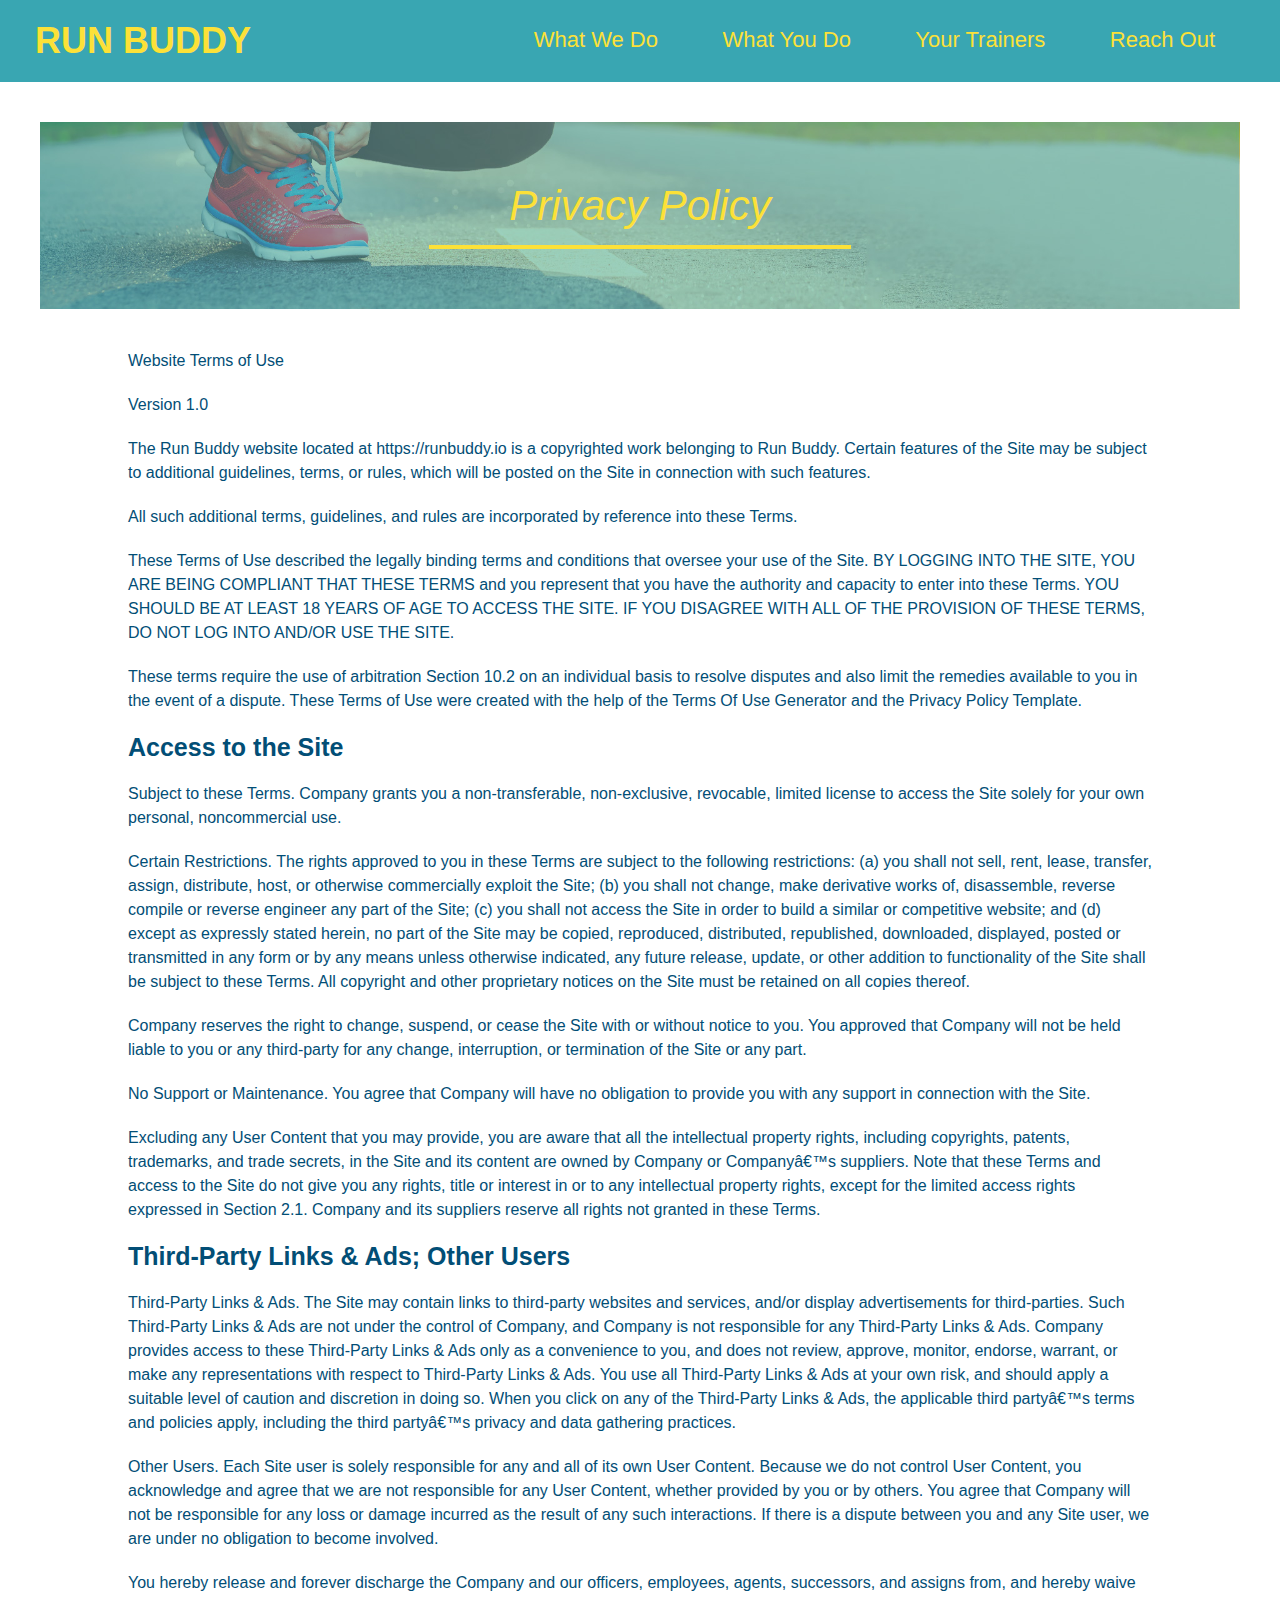
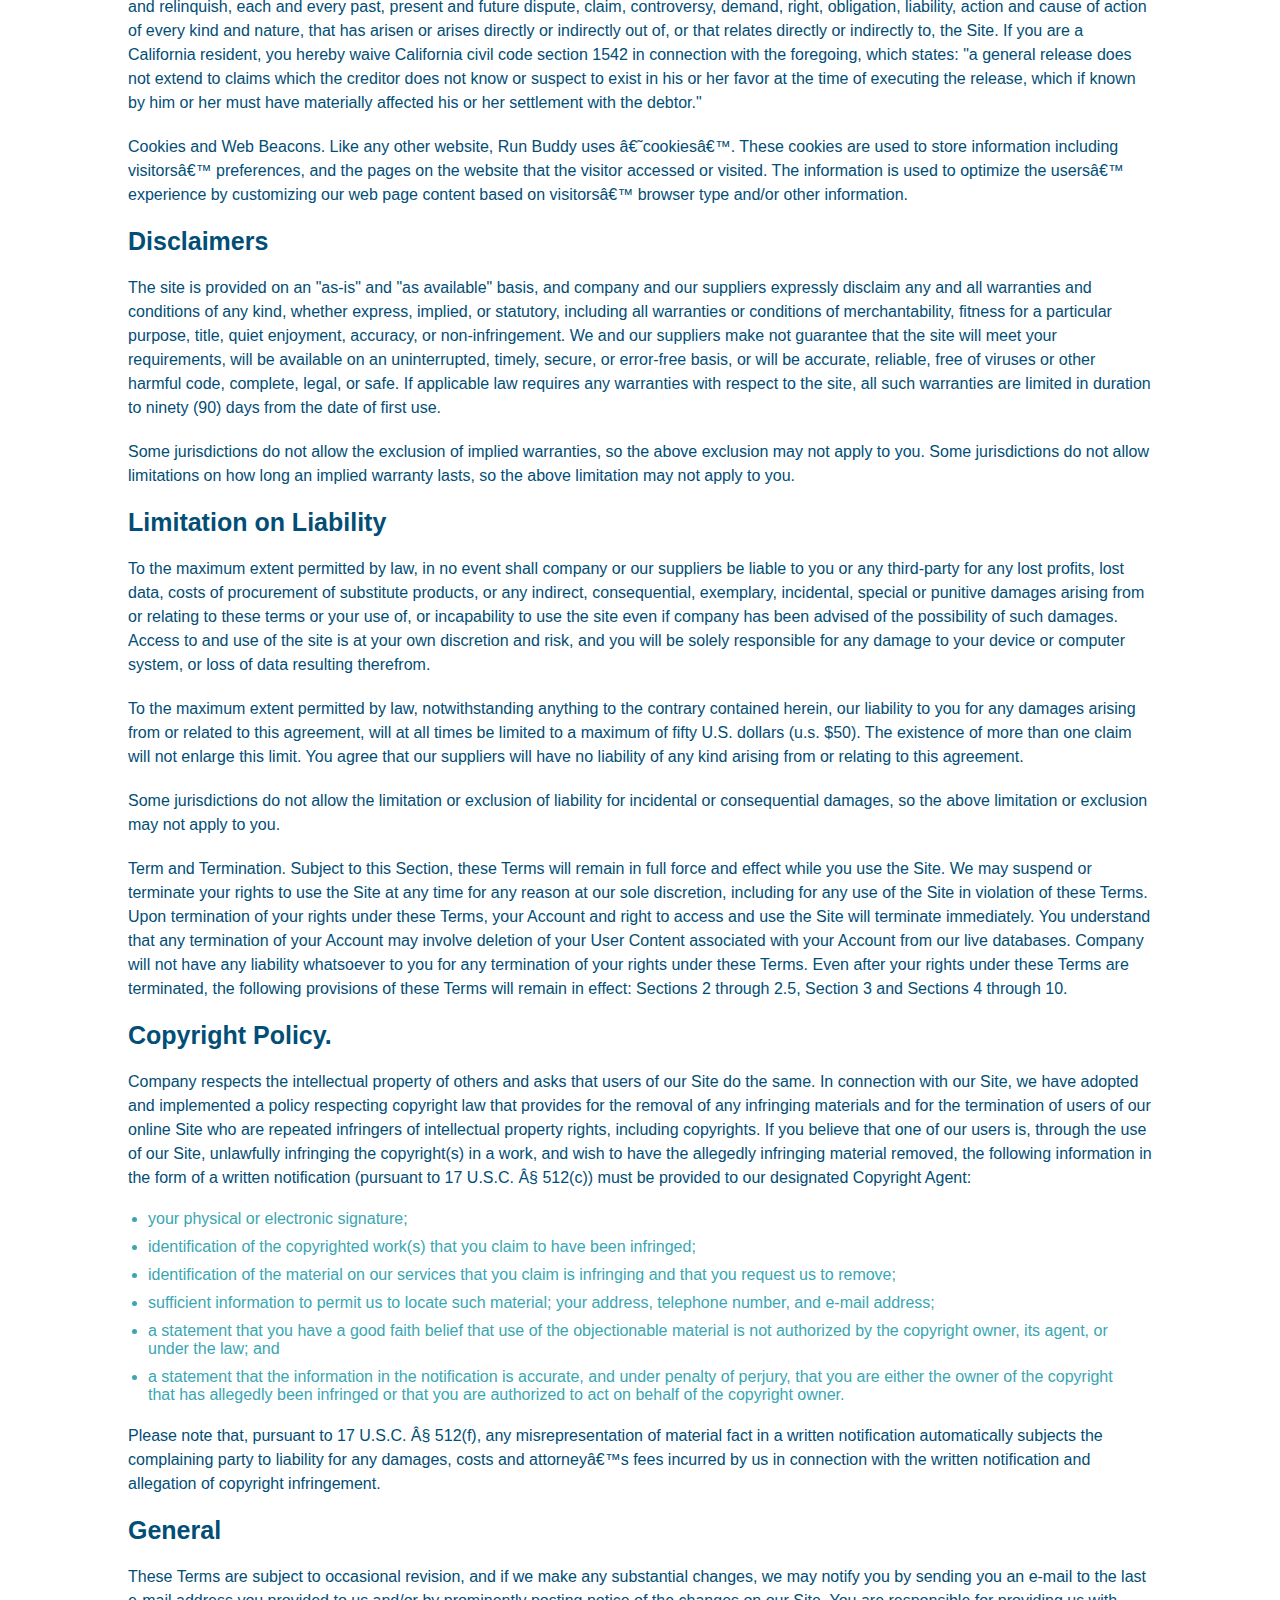
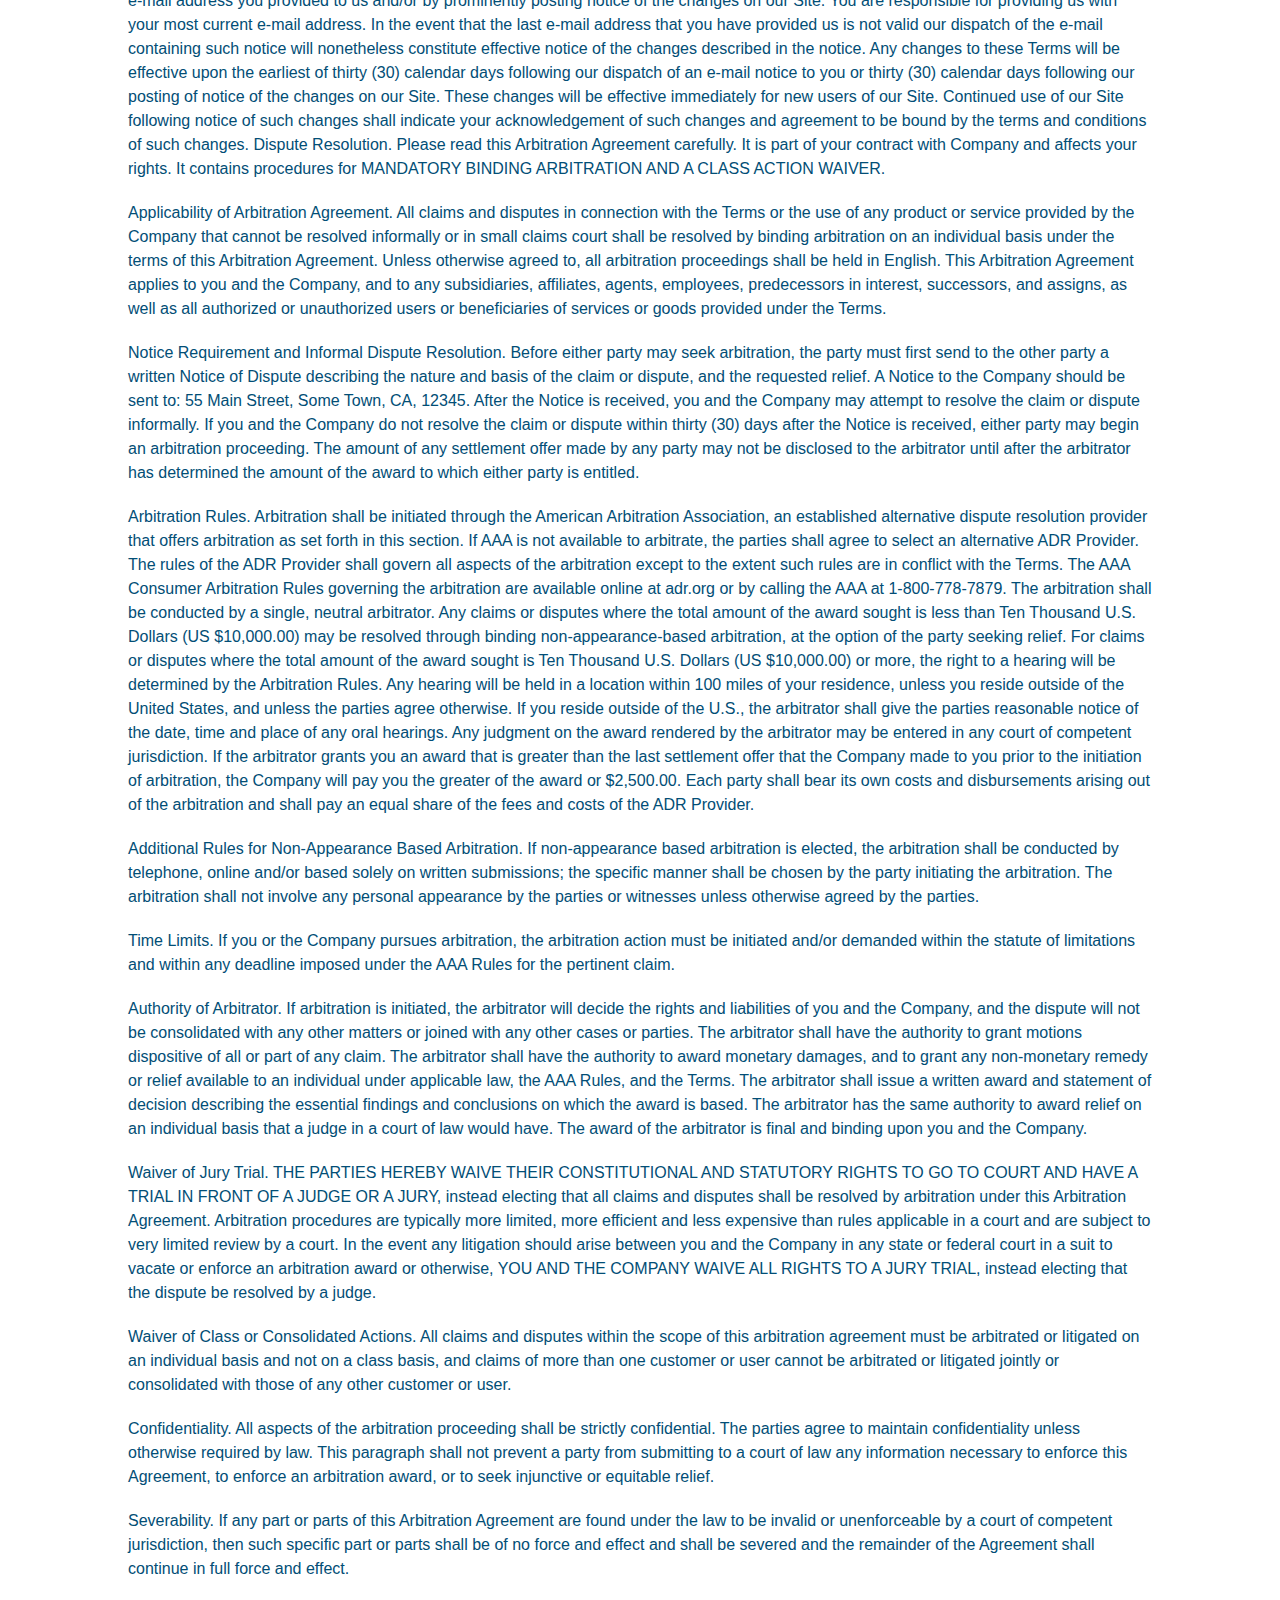
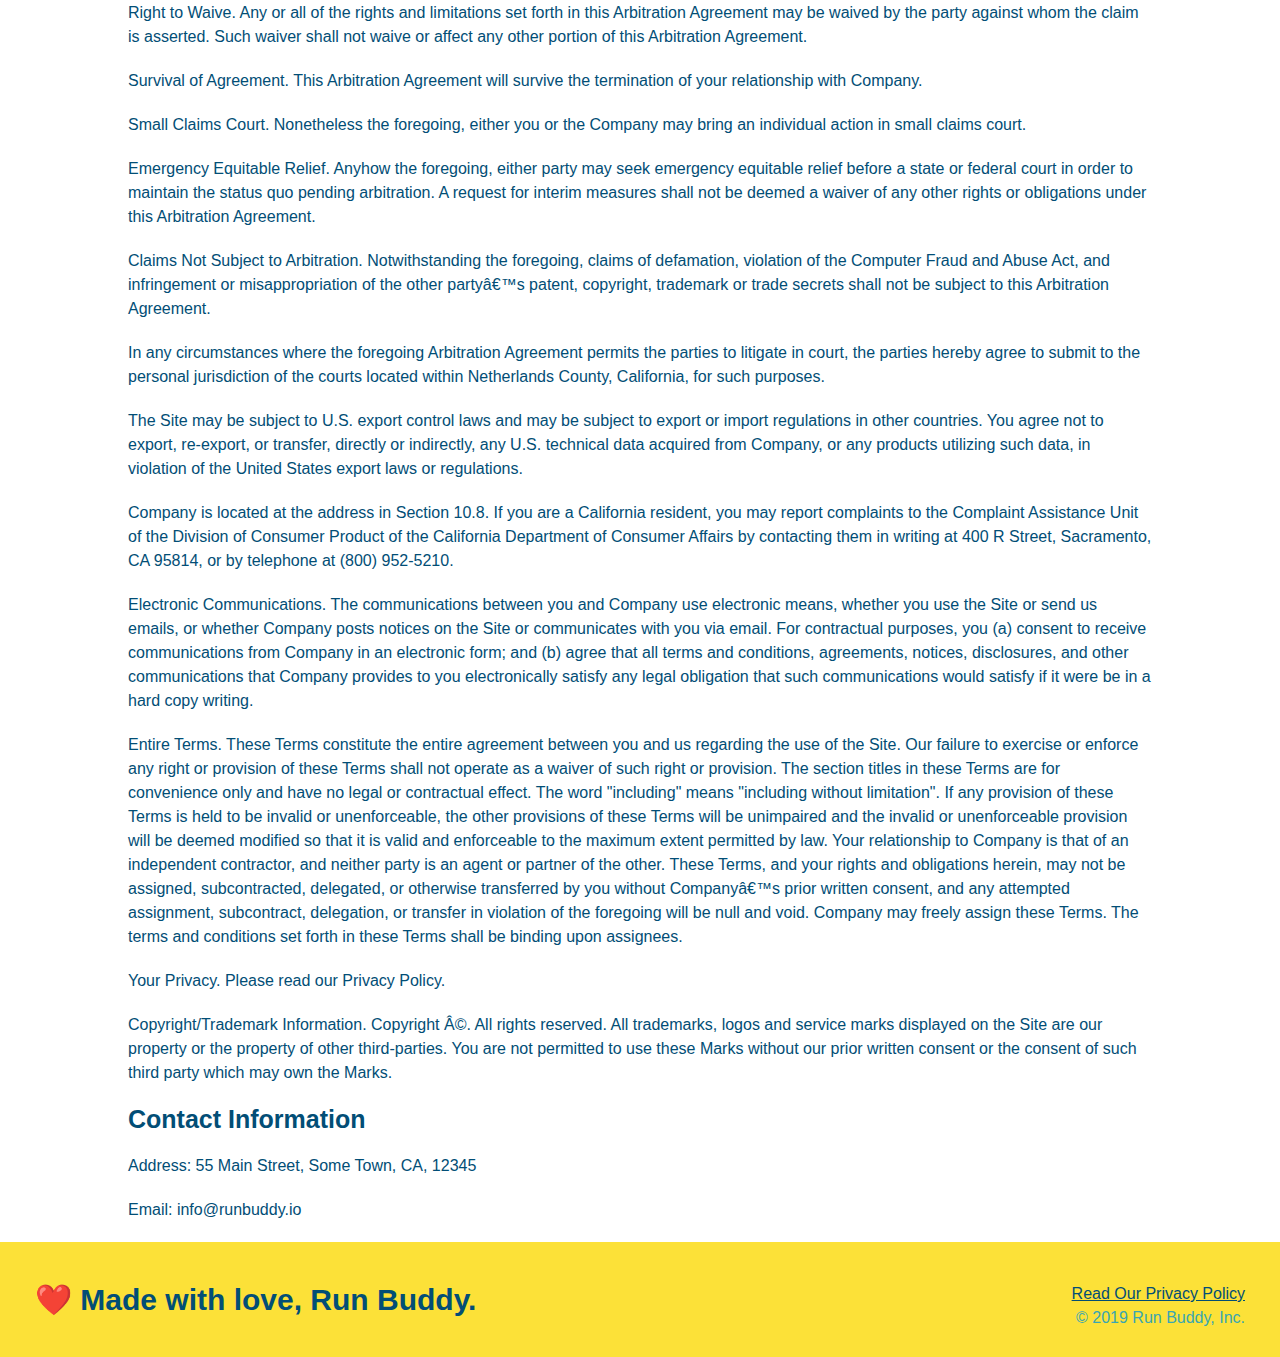
==== privacy-policy.html @ 39cb2c53 "added privacy policy" ====
<!DOCTYPE html>
<html lang="en">
    <head>
        <meta charset="UTF-8">
        <title>Privacy Policy - Run Buddy</title>
        <link rel="stylesheet" href="./assets/css/style.css">
        <link rel="stylesheet" href="./assets/css/secondary-styles.css">
    </head>
    <body>
        <!-- navigation -->
        <header>
            <h1>
                <a href="/">RUN BUDDY</a>
            </h1>
            <nav>
                <!-- Unordered list element -->
                <ul>
                    <!-- List item element -->
                    <li>
                        <!-- Anchor element -->
                        <a href="./index.html#what-we-do">What We Do</a>
                    </li>
                    <li>
                        <a href="./index.html#what-you-do">What You Do</a>
                    </li>
                    <li>
                        <a href="./index.html#your-trainers">Your Trainers</a>
                    </li>
                    <li>
                        <a href="./index.html#reach-out">Reach Out</a>
                    </li>
                </ul>
            </nav>
        </header>

        <section class="hero hero-secondary">
            <h2 class="page-title">
                Privacy Policy
            </h2>
        </section>

        <article class="secondary-content">
            <p>
                Website Terms of Use
            </p>

            <p>
                Version 1.0
            </p>

            <p>
                The Run Buddy website located at https://runbuddy.io is a copyrighted work belonging to Run Buddy. Certain
                features of the Site may be subject to additional guidelines, terms, or rules, which will be posted on the Site
                in connection with such features.
            </p>

            <p>
                All such additional terms, guidelines, and rules are incorporated by reference into these Terms.
            </p>

            <p>
                These Terms of Use described the legally binding terms and conditions that oversee your use of the Site. BY
                LOGGING INTO THE SITE, YOU ARE BEING COMPLIANT THAT THESE TERMS and you represent that you have the authority
                and capacity to enter into these Terms. YOU SHOULD BE AT LEAST 18 YEARS OF AGE TO ACCESS THE SITE. IF YOU
                DISAGREE WITH ALL OF THE PROVISION OF THESE TERMS, DO NOT LOG INTO AND/OR USE THE SITE.
            </p>

            <p>
                These terms require the use of arbitration Section 10.2 on an individual basis to resolve disputes and also
                limit the remedies available to you in the event of a dispute. These Terms of Use were created with the help of
                the Terms Of Use Generator and the Privacy Policy Template.
            </p>

            <h3>
                Access to the Site
            </h3>

            <p>
                Subject to these Terms. Company grants you a non-transferable, non-exclusive, revocable, limited license to
                access the Site solely for your own personal, noncommercial use.
            </p>

            <p>
                Certain Restrictions. The rights approved to you in these Terms are subject to the following restrictions: (a)
                you shall not sell, rent, lease, transfer, assign, distribute, host, or otherwise commercially exploit the Site;
                (b) you shall not change, make derivative works of, disassemble, reverse compile or reverse engineer any part of
                the Site; (c) you shall not access the Site in order to build a similar or competitive website; and (d) except
                as expressly stated herein, no part of the Site may be copied, reproduced, distributed, republished, downloaded,
                displayed, posted or transmitted in any form or by any means unless otherwise indicated, any future release,
                update, or other addition to functionality of the Site shall be subject to these Terms. All copyright and other
                proprietary notices on the Site must be retained on all copies thereof.
            </p>

            <p>
                Company reserves the right to change, suspend, or cease the Site with or without notice to you. You approved
                that Company will not be held liable to you or any third-party for any change, interruption, or termination of
                the Site or any part.
            </p>

            <p>
                No Support or Maintenance. You agree that Company will have no obligation to provide you with any support in
                connection with the Site.
            </p>

            <p>
                Excluding any User Content that you may provide, you are aware that all the intellectual property rights,
                including copyrights, patents, trademarks, and trade secrets, in the Site and its content are owned by Company
                or Companyâ€™s suppliers. Note that these Terms and access to the Site do not give you any rights, title or
                interest in or to any intellectual property rights, except for the limited access rights expressed in Section
                2.1. Company and its suppliers reserve all rights not granted in these Terms.
            </p>

            <h3>
                Third-Party Links & Ads; Other Users
            </h3>

            <p>
                Third-Party Links & Ads. The Site may contain links to third-party websites and services, and/or display
                advertisements for third-parties. Such Third-Party Links & Ads are not under the control of Company, and Company
                is not responsible for any Third-Party Links & Ads. Company provides access to these Third-Party Links & Ads
                only as a convenience to you, and does not review, approve, monitor, endorse, warrant, or make any
                representations with respect to Third-Party Links & Ads. You use all Third-Party Links & Ads at your own risk,
                and should apply a suitable level of caution and discretion in doing so. When you click on any of the
                Third-Party Links & Ads, the applicable third partyâ€™s terms and policies apply, including the third partyâ€™s
                privacy and data gathering practices.
            </p>

            <p>
                Other Users. Each Site user is solely responsible for any and all of its own User Content. Because we do not
                control User Content, you acknowledge and agree that we are not responsible for any User Content, whether
                provided by you or by others. You agree that Company will not be responsible for any loss or damage incurred as
                the result of any such interactions. If there is a dispute between you and any Site user, we are under no
                obligation to become involved.
            </p>

            <p>
                You hereby release and forever discharge the Company and our officers, employees, agents, successors, and
                assigns from, and hereby waive and relinquish, each and every past, present and future dispute, claim,
                controversy, demand, right, obligation, liability, action and cause of action of every kind and nature, that has
                arisen or arises directly or indirectly out of, or that relates directly or indirectly to, the Site. If you are
                a California resident, you hereby waive California civil code section 1542 in connection with the foregoing,
                which states: "a general release does not extend to claims which the creditor does not know or suspect to exist
                in his or her favor at the time of executing the release, which if known by him or her must have materially
                affected his or her settlement with the debtor."
            </p>

            <p>
                Cookies and Web Beacons. Like any other website, Run Buddy uses â€˜cookiesâ€™. These cookies are used to store
                information including visitorsâ€™ preferences, and the pages on the website that the visitor accessed or visited.
                The information is used to optimize the usersâ€™ experience by customizing our web page content based on visitorsâ€™
                browser type and/or other information.
            </p>

            <h3>
                Disclaimers
            </h3>

            <p>
                The site is provided on an "as-is" and "as available" basis, and company and our suppliers expressly disclaim
                any and all warranties and conditions of any kind, whether express, implied, or statutory, including all
                warranties or conditions of merchantability, fitness for a particular purpose, title, quiet enjoyment, accuracy,
                or non-infringement. We and our suppliers make not guarantee that the site will meet your requirements, will be
                available on an uninterrupted, timely, secure, or error-free basis, or will be accurate, reliable, free of
                viruses or other harmful code, complete, legal, or safe. If applicable law requires any warranties with respect
                to the site, all such warranties are limited in duration to ninety (90) days from the date of first use.
            </p>

            <p>
                Some jurisdictions do not allow the exclusion of implied warranties, so the above exclusion may not apply to
                you. Some jurisdictions do not allow limitations on how long an implied warranty lasts, so the above limitation
                may not apply to you.
            </p>

            <h3>
                Limitation on Liability
            </h3>

            <p>
                To the maximum extent permitted by law, in no event shall company or our suppliers be liable to you or any
                third-party for any lost profits, lost data, costs of procurement of substitute products, or any indirect,
                consequential, exemplary, incidental, special or punitive damages arising from or relating to these terms or
                your use of, or incapability to use the site even if company has been advised of the possibility of such
                damages. Access to and use of the site is at your own discretion and risk, and you will be solely responsible
                for any damage to your device or computer system, or loss of data resulting therefrom.
            </p>

            <p>
                To the maximum extent permitted by law, notwithstanding anything to the contrary contained herein, our liability
                to you for any damages arising from or related to this agreement, will at all times be limited to a maximum of
                fifty U.S. dollars (u.s. $50). The existence of more than one claim will not enlarge this limit. You agree that
                our suppliers will have no liability of any kind arising from or relating to this agreement.
            </p>

            <p>
                Some jurisdictions do not allow the limitation or exclusion of liability for incidental or consequential
                damages, so the above limitation or exclusion may not apply to you.
            </p>

            <p>
                Term and Termination. Subject to this Section, these Terms will remain in full force and effect while you use
                the Site. We may suspend or terminate your rights to use the Site at any time for any reason at our sole
                discretion, including for any use of the Site in violation of these Terms. Upon termination of your rights under
                these Terms, your Account and right to access and use the Site will terminate immediately. You understand that
                any termination of your Account may involve deletion of your User Content associated with your Account from our
                live databases. Company will not have any liability whatsoever to you for any termination of your rights under
                these Terms. Even after your rights under these Terms are terminated, the following provisions of these Terms
                will remain in effect: Sections 2 through 2.5, Section 3 and Sections 4 through 10.
            </p>

            <h3>
                Copyright Policy.
            </h3>

            <p>
                Company respects the intellectual property of others and asks that users of our Site do the same. In connection
                with our Site, we have adopted and implemented a policy respecting copyright law that provides for the removal
                of any infringing materials and for the termination of users of our online Site who are repeated infringers of
                intellectual property rights, including copyrights. If you believe that one of our users is, through the use of
                our Site, unlawfully infringing the copyright(s) in a work, and wish to have the allegedly infringing material
                removed, the following information in the form of a written notification (pursuant to 17 U.S.C. Â§ 512(c)) must
                be provided to our designated Copyright Agent:
            </p>

            <ul>
                <li>
                your physical or electronic signature;
                </li>
                <li>
                identification of the copyrighted work(s) that you claim to have been infringed;
                </li>
                <li>
                identification of the material on our services that you claim is infringing and that you request us to remove;
                </li>
                <li>
                sufficient information to permit us to locate such material; your address, telephone number, and e-mail
                address;
                </li>
                <li>
                a statement that you have a good faith belief that use of the objectionable material is not authorized by the
                copyright owner, its agent, or under the law; and
                </li>
                <li>
                a statement that the information in the notification is accurate, and under penalty of perjury, that you are
                either the owner of the copyright that has allegedly been infringed or that you are authorized to act on
                behalf of the copyright owner.
                </li>
            </ul>

            <p>
                Please note that, pursuant to 17 U.S.C. Â§ 512(f), any misrepresentation of material fact in a written
                notification automatically subjects the complaining party to liability for any damages, costs and attorneyâ€™s
                fees incurred by us in connection with the written notification and allegation of copyright infringement.
            </p>

            <h3>
                General
            </h3>

            <p>
                These Terms are subject to occasional revision, and if we make any substantial changes, we may notify you by
                sending you an e-mail to the last e-mail address you provided to us and/or by prominently posting notice of the
                changes on our Site. You are responsible for providing us with your most current e-mail address. In the event
                that the last e-mail address that you have provided us is not valid our dispatch of the e-mail containing such
                notice will nonetheless constitute effective notice of the changes described in the notice. Any changes to these
                Terms will be effective upon the earliest of thirty (30) calendar days following our dispatch of an e-mail
                notice to you or thirty (30) calendar days following our posting of notice of the changes on our Site. These
                changes will be effective immediately for new users of our Site. Continued use of our Site following notice of
                such changes shall indicate your acknowledgement of such changes and agreement to be bound by the terms and
                conditions of such changes. Dispute Resolution. Please read this Arbitration Agreement carefully. It is part of
                your contract with Company and affects your rights. It contains procedures for MANDATORY BINDING ARBITRATION AND
                A CLASS ACTION WAIVER.
            </p>

            <p>
                Applicability of Arbitration Agreement. All claims and disputes in connection with the Terms or the use of any
                product or service provided by the Company that cannot be resolved informally or in small claims court shall be
                resolved by binding arbitration on an individual basis under the terms of this Arbitration Agreement. Unless
                otherwise agreed to, all arbitration proceedings shall be held in English. This Arbitration Agreement applies to
                you and the Company, and to any subsidiaries, affiliates, agents, employees, predecessors in interest,
                successors, and assigns, as well as all authorized or unauthorized users or beneficiaries of services or goods
                provided under the Terms.
            </p>

            <p>
                Notice Requirement and Informal Dispute Resolution. Before either party may seek arbitration, the party must
                first send to the other party a written Notice of Dispute describing the nature and basis of the claim or
                dispute, and the requested relief. A Notice to the Company should be sent to: 55 Main Street, Some Town, CA,
                12345. After the Notice is received, you and the Company may attempt to resolve the claim or dispute informally.
                If you and the Company do not resolve the claim or dispute within thirty (30) days after the Notice is received,
                either party may begin an arbitration proceeding. The amount of any settlement offer made by any party may not
                be disclosed to the arbitrator until after the arbitrator has determined the amount of the award to which either
                party is entitled.
            </p>

            <p>
                Arbitration Rules. Arbitration shall be initiated through the American Arbitration Association, an established
                alternative dispute resolution provider that offers arbitration as set forth in this section. If AAA is not
                available to arbitrate, the parties shall agree to select an alternative ADR Provider. The rules of the ADR
                Provider shall govern all aspects of the arbitration except to the extent such rules are in conflict with the
                Terms. The AAA Consumer Arbitration Rules governing the arbitration are available online at adr.org or by
                calling the AAA at 1-800-778-7879. The arbitration shall be conducted by a single, neutral arbitrator. Any
                claims or disputes where the total amount of the award sought is less than Ten Thousand U.S. Dollars (US
                $10,000.00) may be resolved through binding non-appearance-based arbitration, at the option of the party seeking
                relief. For claims or disputes where the total amount of the award sought is Ten Thousand U.S. Dollars (US
                $10,000.00) or more, the right to a hearing will be determined by the Arbitration Rules. Any hearing will be
                held in a location within 100 miles of your residence, unless you reside outside of the United States, and
                unless the parties agree otherwise. If you reside outside of the U.S., the arbitrator shall give the parties
                reasonable notice of the date, time and place of any oral hearings. Any judgment on the award rendered by the
                arbitrator may be entered in any court of competent jurisdiction. If the arbitrator grants you an award that is
                greater than the last settlement offer that the Company made to you prior to the initiation of arbitration, the
                Company will pay you the greater of the award or $2,500.00. Each party shall bear its own costs and
                disbursements arising out of the arbitration and shall pay an equal share of the fees and costs of the ADR
                Provider.
            </p>

            <p>
                Additional Rules for Non-Appearance Based Arbitration. If non-appearance based arbitration is elected, the
                arbitration shall be conducted by telephone, online and/or based solely on written submissions; the specific
                manner shall be chosen by the party initiating the arbitration. The arbitration shall not involve any personal
                appearance by the parties or witnesses unless otherwise agreed by the parties.
            </p>

            <p>
                Time Limits. If you or the Company pursues arbitration, the arbitration action must be initiated and/or demanded
                within the statute of limitations and within any deadline imposed under the AAA Rules for the pertinent claim.
            </p>

            <p>
                Authority of Arbitrator. If arbitration is initiated, the arbitrator will decide the rights and liabilities of
                you and the Company, and the dispute will not be consolidated with any other matters or joined with any other
                cases or parties. The arbitrator shall have the authority to grant motions dispositive of all or part of any
                claim. The arbitrator shall have the authority to award monetary damages, and to grant any non-monetary remedy
                or relief available to an individual under applicable law, the AAA Rules, and the Terms. The arbitrator shall
                issue a written award and statement of decision describing the essential findings and conclusions on which the
                award is based. The arbitrator has the same authority to award relief on an individual basis that a judge in a
                court of law would have. The award of the arbitrator is final and binding upon you and the Company.
            </p>

            <p>
                Waiver of Jury Trial. THE PARTIES HEREBY WAIVE THEIR CONSTITUTIONAL AND STATUTORY RIGHTS TO GO TO COURT AND HAVE
                A TRIAL IN FRONT OF A JUDGE OR A JURY, instead electing that all claims and disputes shall be resolved by
                arbitration under this Arbitration Agreement. Arbitration procedures are typically more limited, more efficient
                and less expensive than rules applicable in a court and are subject to very limited review by a court. In the
                event any litigation should arise between you and the Company in any state or federal court in a suit to vacate
                or enforce an arbitration award or otherwise, YOU AND THE COMPANY WAIVE ALL RIGHTS TO A JURY TRIAL, instead
                electing that the dispute be resolved by a judge.
            </p>

            <p>
                Waiver of Class or Consolidated Actions. All claims and disputes within the scope of this arbitration agreement
                must be arbitrated or litigated on an individual basis and not on a class basis, and claims of more than one
                customer or user cannot be arbitrated or litigated jointly or consolidated with those of any other customer or
                user.
            </p>

            <p>
                Confidentiality. All aspects of the arbitration proceeding shall be strictly confidential. The parties agree to
                maintain confidentiality unless otherwise required by law. This paragraph shall not prevent a party from
                submitting to a court of law any information necessary to enforce this Agreement, to enforce an arbitration
                award, or to seek injunctive or equitable relief.
            </p>

            <p>
                Severability. If any part or parts of this Arbitration Agreement are found under the law to be invalid or
                unenforceable by a court of competent jurisdiction, then such specific part or parts shall be of no force and
                effect and shall be severed and the remainder of the Agreement shall continue in full force and effect.
            </p>

            <p>
                Right to Waive. Any or all of the rights and limitations set forth in this Arbitration Agreement may be waived
                by the party against whom the claim is asserted. Such waiver shall not waive or affect any other portion of this
                Arbitration Agreement.
            </p>

            <p>
                Survival of Agreement. This Arbitration Agreement will survive the termination of your relationship with
                Company.
            </p>

            <p>
                Small Claims Court. Nonetheless the foregoing, either you or the Company may bring an individual action in small
                claims court.
            </p>

            <p>
                Emergency Equitable Relief. Anyhow the foregoing, either party may seek emergency equitable relief before a
                state or federal court in order to maintain the status quo pending arbitration. A request for interim measures
                shall not be deemed a waiver of any other rights or obligations under this Arbitration Agreement.
            </p>

            <p>
                Claims Not Subject to Arbitration. Notwithstanding the foregoing, claims of defamation, violation of the
                Computer Fraud and Abuse Act, and infringement or misappropriation of the other partyâ€™s patent, copyright,
                trademark or trade secrets shall not be subject to this Arbitration Agreement.
            </p>

            <p>
                In any circumstances where the foregoing Arbitration Agreement permits the parties to litigate in court, the
                parties hereby agree to submit to the personal jurisdiction of the courts located within Netherlands County,
                California, for such purposes.
            </p>

            <p>
                The Site may be subject to U.S. export control laws and may be subject to export or import regulations in other
                countries. You agree not to export, re-export, or transfer, directly or indirectly, any U.S. technical data
                acquired from Company, or any products utilizing such data, in violation of the United States export laws or
                regulations.
            </p>

            <p>
                Company is located at the address in Section 10.8. If you are a California resident, you may report complaints
                to the Complaint Assistance Unit of the Division of Consumer Product of the California Department of Consumer
                Affairs by contacting them in writing at 400 R Street, Sacramento, CA 95814, or by telephone at (800) 952-5210.
            </p>

            <p>
                Electronic Communications. The communications between you and Company use electronic means, whether you use the
                Site or send us emails, or whether Company posts notices on the Site or communicates with you via email. For
                contractual purposes, you (a) consent to receive communications from Company in an electronic form; and (b)
                agree that all terms and conditions, agreements, notices, disclosures, and other communications that Company
                provides to you electronically satisfy any legal obligation that such communications would satisfy if it were be
                in a hard copy writing.
            </p>

            <p>
                Entire Terms. These Terms constitute the entire agreement between you and us regarding the use of the Site. Our
                failure to exercise or enforce any right or provision of these Terms shall not operate as a waiver of such right
                or provision. The section titles in these Terms are for convenience only and have no legal or contractual
                effect. The word "including" means "including without limitation". If any provision of these Terms is held to be
                invalid or unenforceable, the other provisions of these Terms will be unimpaired and the invalid or
                unenforceable provision will be deemed modified so that it is valid and enforceable to the maximum extent
                permitted by law. Your relationship to Company is that of an independent contractor, and neither party is an
                agent or partner of the other. These Terms, and your rights and obligations herein, may not be assigned,
                subcontracted, delegated, or otherwise transferred by you without Companyâ€™s prior written consent, and any
                attempted assignment, subcontract, delegation, or transfer in violation of the foregoing will be null and void.
                Company may freely assign these Terms. The terms and conditions set forth in these Terms shall be binding upon
                assignees.
            </p>

            <p>
                Your Privacy. Please read our Privacy Policy.
            </p>

            <p>
                Copyright/Trademark Information. Copyright Â©. All rights reserved. All trademarks, logos and service marks
                displayed on the Site are our property or the property of other third-parties. You are not permitted to use
                these Marks without our prior written consent or the consent of such third party which may own the Marks.
            </p>

            <h3>
                Contact Information
            </h3>

            <p>
                Address: 55 Main Street, Some Town, CA, 12345
            </p>

            <p>
                Email: info@runbuddy.io
            </p>
        </article>

        <!-- footer -->
        <footer>
            <h2>❤️ Made with love, Run Buddy.</h2>
            <div>
                <a href="">Read Our Privacy Policy</a><br />
                &copy; 2019 Run Buddy, Inc.
            </div>
        </footer>
    </body>
</html>
---- assets/css/style.css ----
/* apply styles to all elements */
* {
    padding: 0;
    margin: 0;
    box-sizing: border-box;
}

/* Header Style Start */
header {
    padding: 20px 35px;
    background-color: #39a6b2;
}

header h1 {
    display: inline;
    font-weight: bold;
    font-size: 36px;
    color: #fce138;
    margin: 0;
}

header a {
    color: #fce138;
    text-decoration: none;
}

header nav {
    float: right;
    margin: 7px 0;
}

header nav ul li {
    display: inline;
}

header nav ul li a {
    margin: 0 30px;
    font-weight: lighter;
    font-size: 22px;
}
/* HEADER STYLE END */

/* Section Style Start */
section {
    padding: 60px;
}
/* SECTION STYLE END */

/* Body Style Start */
body {
    color: #39a6b2;
    font-family: Arial, Helvetica, sans-serif;
}
/* BODY STYLE END */

/* Footer Style Start */
footer {
    background-color: #fce138;
    width: 100%;
    padding: 40px 35px;
}

footer h2 {
    display: inline;
    color: #024e76;
    font-size: 30px;
    margin: 0;
}

footer div {
    float: right;
    line-height: 1.5;
    text-align: right;
}

footer a {
    color: #024e76;
}
/* FOOTER STYLE END */

/* Hero Style Start */
.hero {
    background-image: url("../images/hero-bg.jpg");
    background-size: cover;
    background-position: center;
    height: 600px;
    position: relative;
}

.hero-form {
    background-color: #fce138;
    padding: 20px;
    width: 500px;
    color: #024e76;
    border: solid 3px #024e76;
    position: absolute;
    bottom: 120px;
    right: 140px;
}

.hero-form h3 {
    font-size: 24px;
    margin: 0;
}

.hero-form p {
    margin: 5px 0 15px 0;
}

.hero-form  label {
    margin: 0 5px;
}

.hero-form button {
    color: #fce138;
    background-color: #024e76;
    border: none;
    padding: 10px 20px;
    font-size: 16px;
}

.form-input {
    border: 1px solid #024e76;
    display: block;
    padding: 7px 15px;
    font-size: 16px;
    color: #024e76;
    width: 100%;
    margin-bottom: 15px;
}
/* HERO STYLES END */

/* Start Shared Section Styles */
.section-title {
    font-size: 55px;
    color: #024e76;
    margin-bottom: 35px;
    padding: 0 100px 20px 100px;
    display: inline-block;
    border-bottom: 3px solid;
}

.primary-border {
    border-color: #fce138;
}

.secondary-border {
    border-color: #39a6b2;
}

/* END SHARED SECTION STYLES */

/* Start Intro Styles */
.intro {
    text-align: center;
}

.intro p {
    margin: 0 auto;
    line-height: 1.7;
    color: #39a6b2;
    width: 80%;
    font-size: 20px;
}
/* END INTRO STYLES */

/* Start Steps Styles */
.steps {
    text-align: center;
    background-color: #fce138;
}

.steps div {
    margin-bottom: 80px;
}

.steps img {
    width: 15%;
    margin: 10px 0;
}

.steps h3 {
    color: #024e76;
    font-size: 46px;
    margin-top: 10px;
}

.steps p {
    color: #39a6b2;
    font-size: 23px;
}

.steps span {
    font-size: 38px;
}
/* END STEPS STYLES */

/* Start #your-trainer Styles */
.trainers {
    text-align: center;
}

.trainer {
    width: 900px;
    margin: 0 auto 30px auto;
    background-color: #024e76;
    color: #fce138;
    overflow: auto;
}

.trainer img {
    width: 35%;
    float: left;
}

.trainer-bio {
    padding: 35px;
    float: left;
    width: 65%;
}

.trainer-bio h3 {
    font-size: 32px;
    margin-bottom: 8px;
}

.trainer-bio h4 {
    font-weight: lighter;
    font-size: 26px;
    margin-bottom: 25px;
}

.trainer-bio p {
    font-size: 17px;
    line-height: 1.3;
}

.text-left {
    text-align: left;
}

.text-right {
    text-align: right;
}
/* END #YOUR-TRAINERS STYLES */

/* Start Reach-Out Styles */
.contact {
    text-align: center;
    background-color: #024e76;
}

.contact h2 {
    color: #fce138;
}

.contact-info div {
    width: 410px;
    display: inline-block;
    vertical-align: top;
    text-align: left;
    margin: 30px 0 0 60px;
    color: white;
}

.contact-info iframe {
    width: 400px;
    height: 400px;
}

.contact-info h3 {
    color: #fce138;
    font-size: 32px;
}
.contact-info p,
.contact-info address {
    margin: 20px 0;
    line-height: 1.5;
    font-size: 20px;
    font-style: normal;
}

.contact-info a {
    color: #fce138;
}

/* END REACH-OUT STYLES */
---- assets/css/secondary-styles.css ----
.hero {
    background-position: bottom;
    height: auto;
    text-align: center;
    margin: 40px;
}

.page-title {
    color: #fce138;
    display: inline-block;
    border-bottom: 4px solid #fce138;
    padding: 0 80px 15px 80px;
    font-weight: normal;
    font-size: 42px;
    font-style: italic;
}

.secondary-content {
    color: #024e76;
    width: 80%;
    margin: 0 auto;
}

.secondary-content h3 {
    font-size: 25px;
    margin: 20px 0;
}

.secondary-content p {
    font-size: 16px;
    line-height: 1.5;
    margin: 20px 0;
}

.secondary-content ul {
    margin: 15px 20px;
}

.secondary-content li {
    color: #39a6b2;
    margin: 10px 0;
}
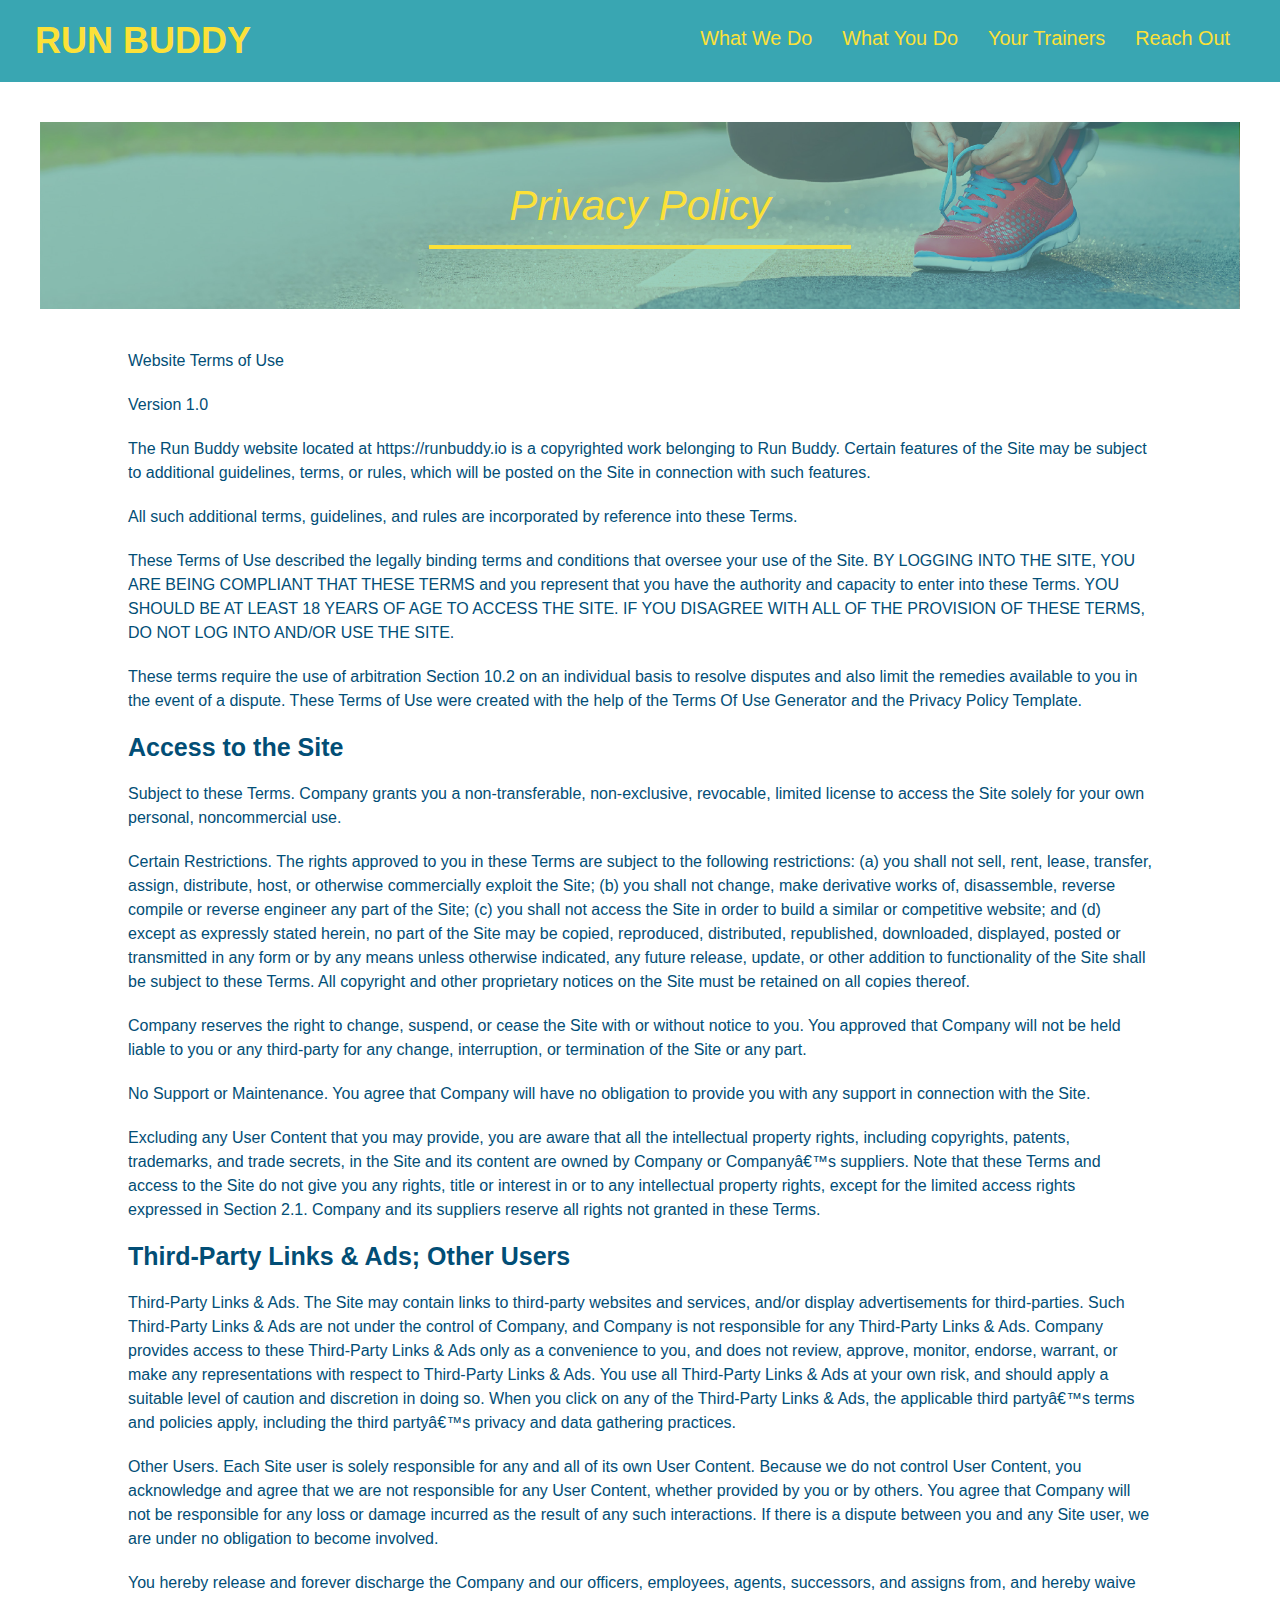
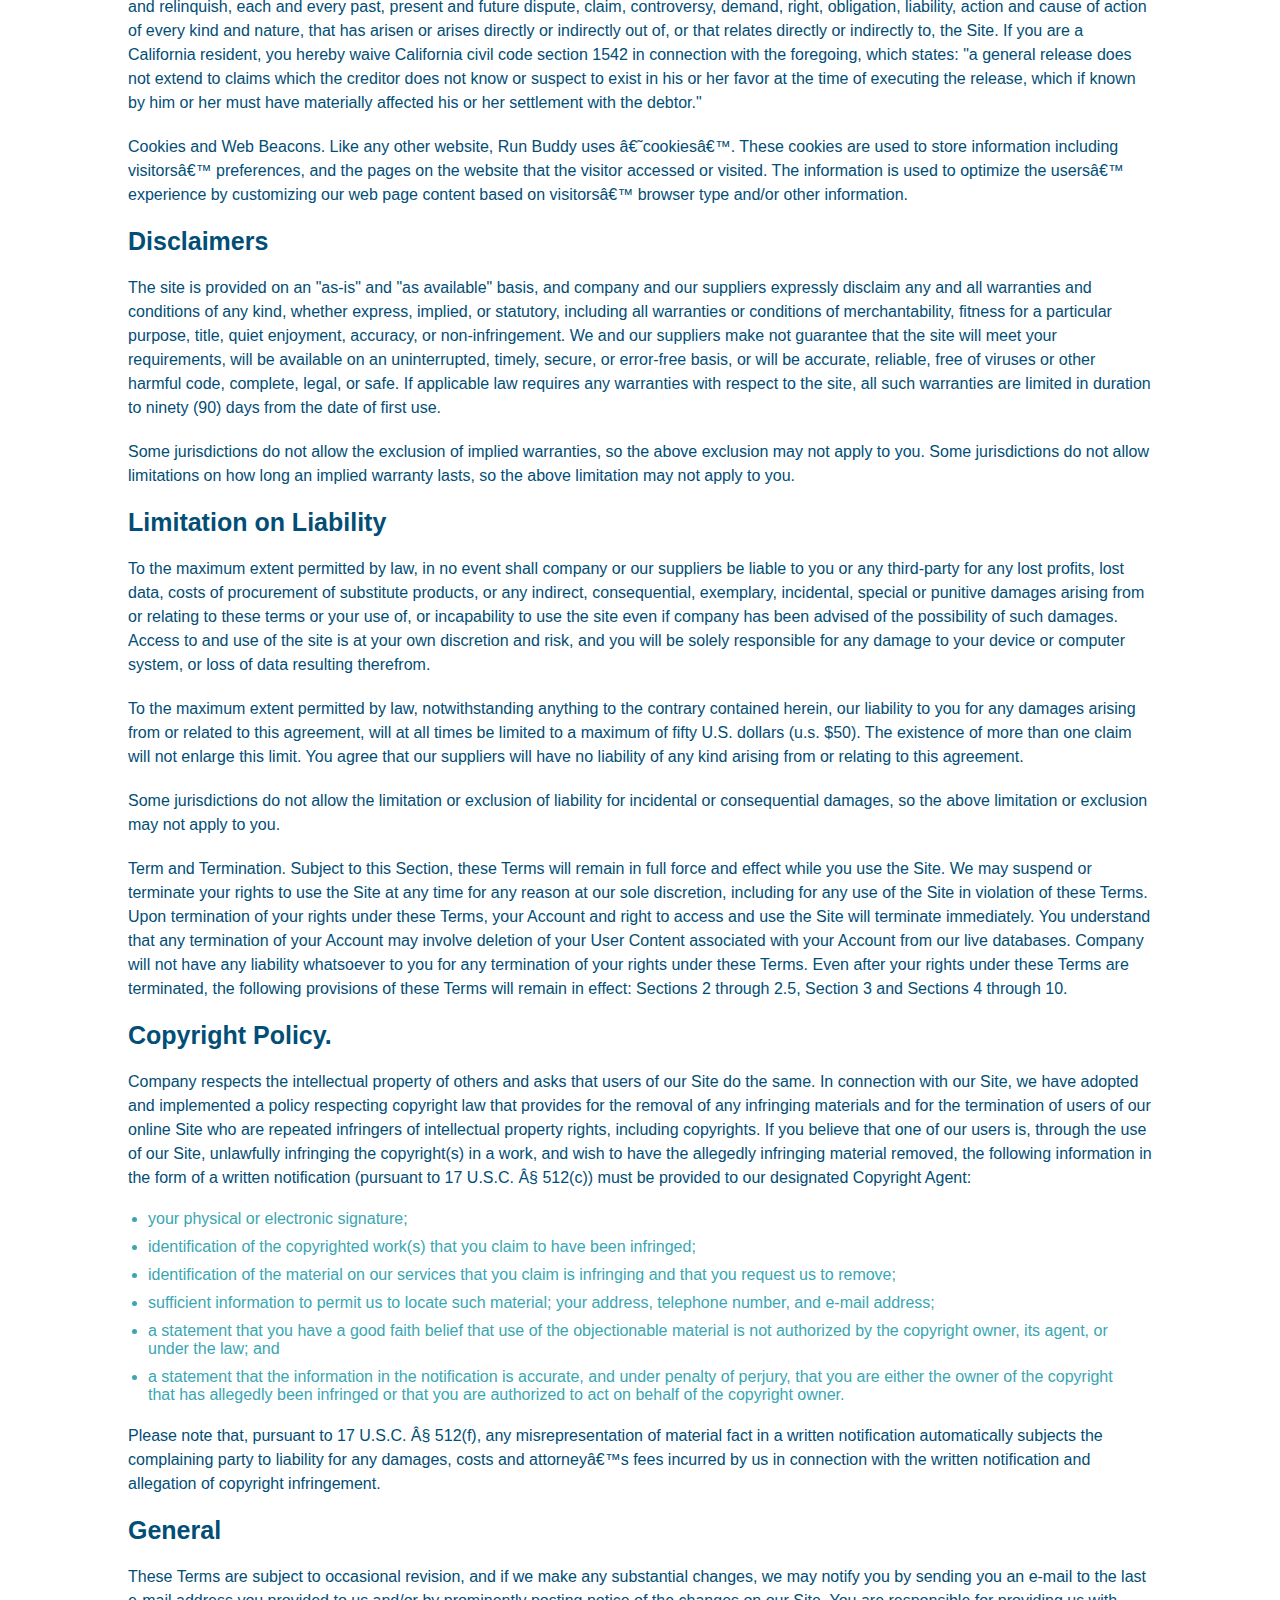
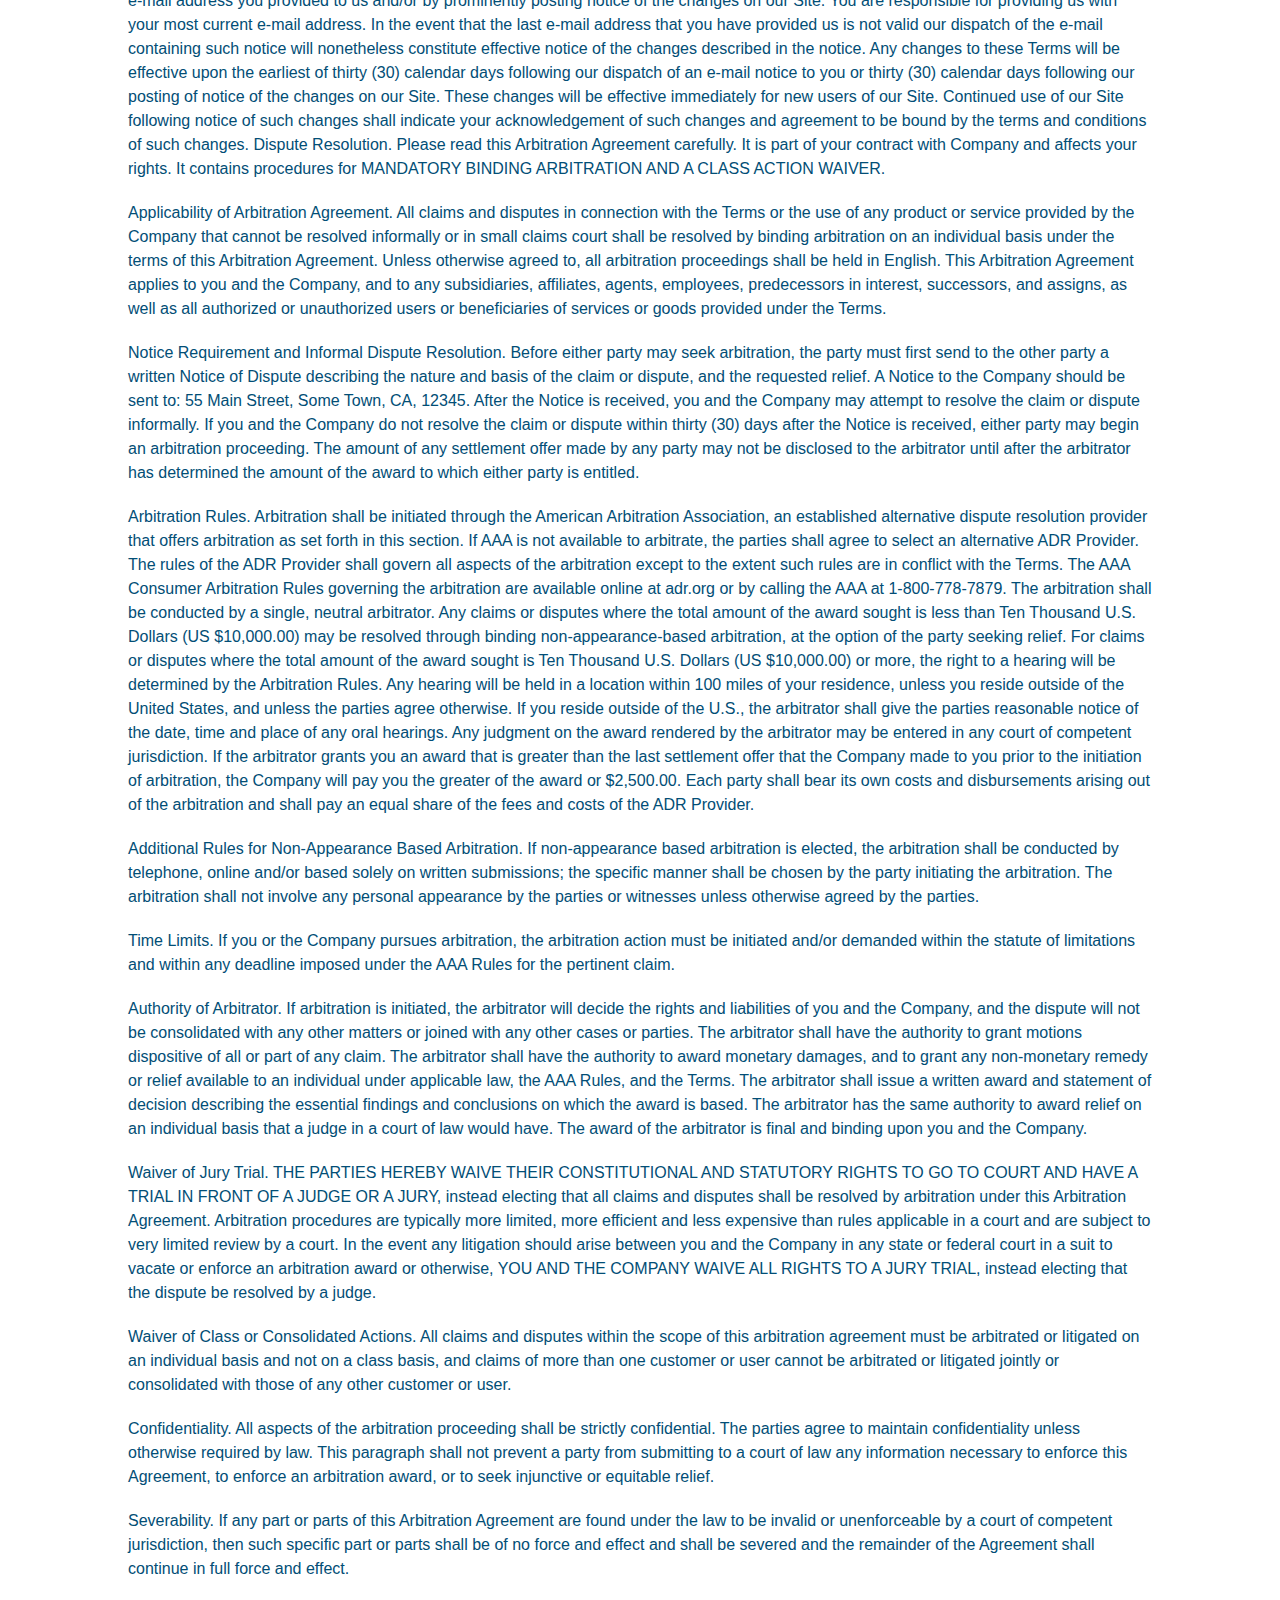
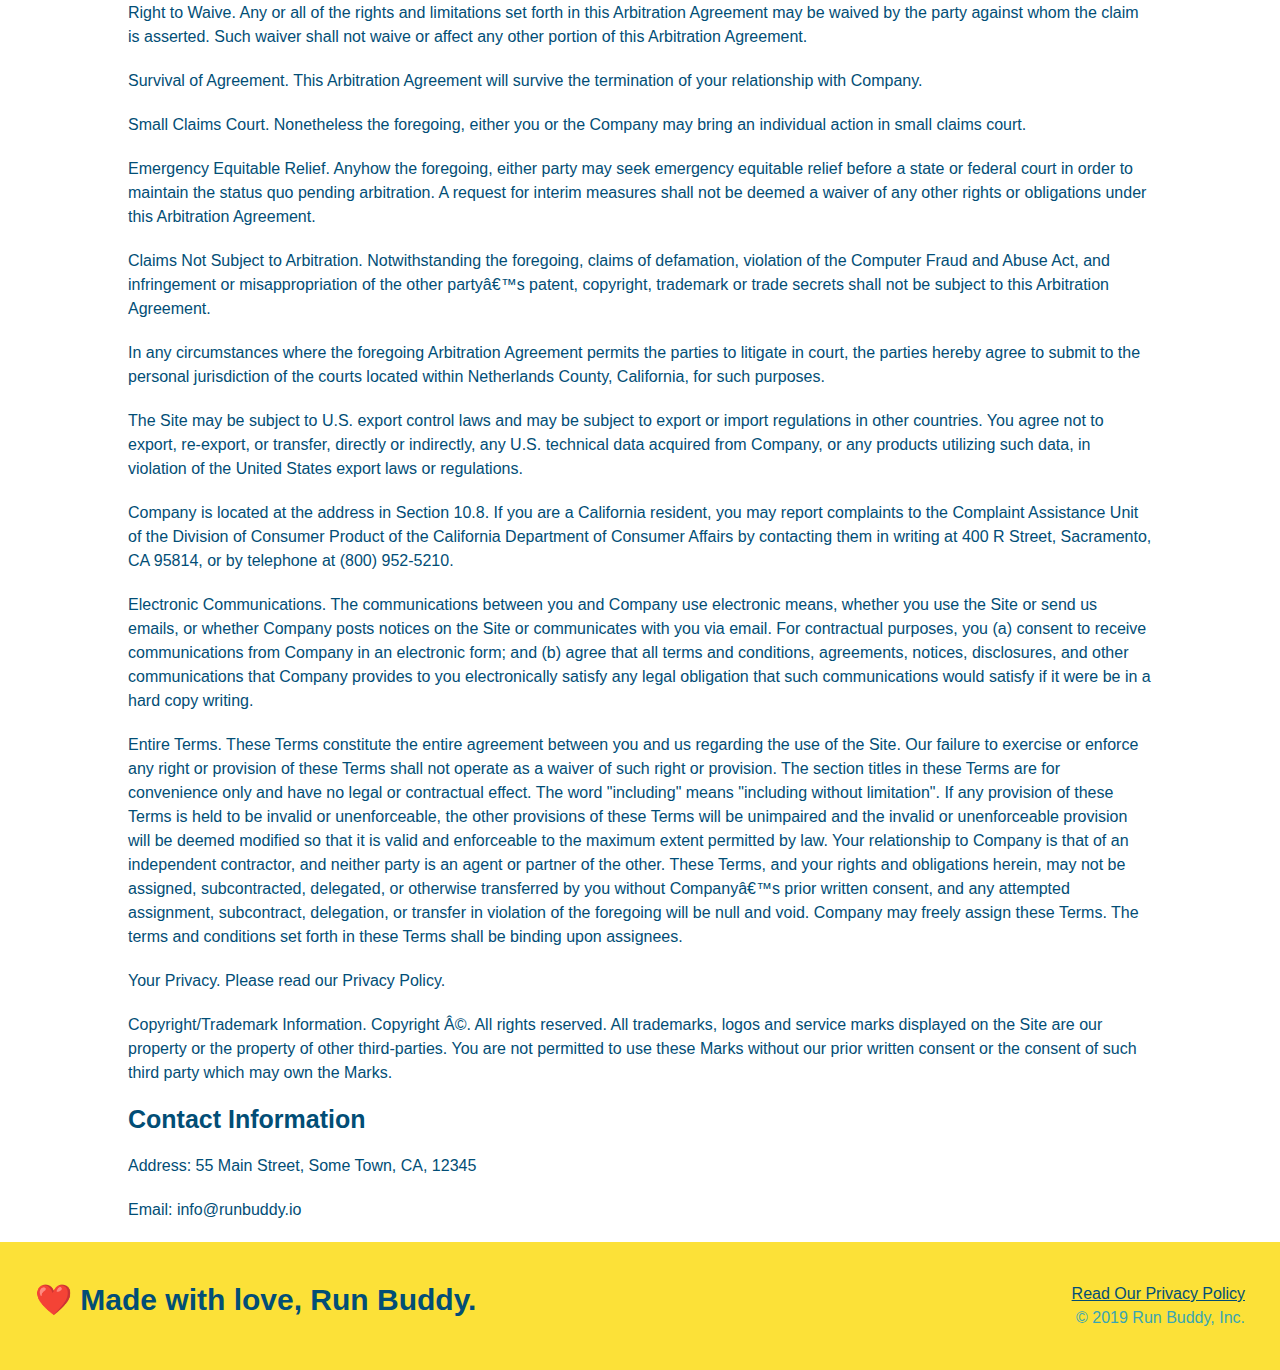
==== commit 05aaa4a5: "began adding media queries" ====
--- a/privacy-policy.html
+++ b/privacy-policy.html
@@ -2,6 +2,7 @@
 <html lang="en">
     <head>
         <meta charset="UTF-8">
+        <meta name="viewport" content="width=device-width, initial-scale=1.0" />
         <title>Privacy Policy - Run Buddy</title>
         <link rel="stylesheet" href="./assets/css/style.css">
         <link rel="stylesheet" href="./assets/css/secondary-styles.css">
--- a/assets/css/style.css
+++ b/assets/css/style.css
@@ -7,12 +7,14 @@
 
 /* Header Style Start */
 header {
+    display: flex;
+    justify-content: space-between;
+    flex-wrap: wrap;
     padding: 20px 35px;
     background-color: #39a6b2;
 }
 
 header h1 {
-    display: inline;
     font-weight: bold;
     font-size: 36px;
     color: #fce138;
@@ -25,18 +27,21 @@
 }
 
 header nav {
-    float: right;
     margin: 7px 0;
 }
 
-header nav ul li {
-    display: inline;
+header nav ul {
+    display: flex;
+    flex-wrap: wrap;
+    justify-content: space-between;
+    align-items: center;
+    list-style: none;
 }
 
 header nav ul li a {
-    margin: 0 30px;
+    padding: 10px 15px;
     font-weight: lighter;
-    font-size: 22px;
+    font-size: 1.55vw;
 }
 /* HEADER STYLE END */
 
@@ -55,20 +60,21 @@
 
 /* Footer Style Start */
 footer {
+    display: flex;
+    justify-content: space-between;
+    flex-wrap: wrap;
     background-color: #fce138;
     width: 100%;
     padding: 40px 35px;
 }
 
 footer h2 {
-    display: inline;
     color: #024e76;
     font-size: 30px;
     margin: 0;
 }
 
 footer div {
-    float: right;
     line-height: 1.5;
     text-align: right;
 }
@@ -80,22 +86,22 @@
 
 /* Hero Style Start */
 .hero {
+    display: flex;
+    justify-content: center;
+    flex-wrap: wrap;
+    align-items: flex-start;
     background-image: url("../images/hero-bg.jpg");
     background-size: cover;
     background-position: center;
-    height: 600px;
-    position: relative;
 }
 
 .hero-form {
     background-color: #fce138;
     padding: 20px;
-    width: 500px;
     color: #024e76;
     border: solid 3px #024e76;
-    position: absolute;
-    bottom: 120px;
-    right: 140px;
+    width: 40%;
+    margin: 3.5%;
 }
 
 .hero-form h3 {
@@ -128,16 +134,32 @@
     width: 100%;
     margin-bottom: 15px;
 }
+
+.hero-cta {
+    width: 35%;
+    text-align: right;
+    margin: 3.5%;
+    color: #fff;
+    font-size: 18px;
+    line-height: 1.2;
+}
+
+.hero-cta h2 {
+    font-style: italic;
+    font-size: 55px;
+    color: #fce138;
+}
 /* HERO STYLES END */
 
 /* Start Shared Section Styles */
 .section-title {
-    font-size: 55px;
-    color: #024e76;
-    margin-bottom: 35px;
-    padding: 0 100px 20px 100px;
-    display: inline-block;
+    font-size: 48px;
+    color: #024e76;
     border-bottom: 3px solid;
+    padding-bottom: 20px;
+    text-align: center;
+    margin: 0 auto 35px auto;
+    width: 50%;
 }
 
 .primary-border {
@@ -151,11 +173,9 @@
 /* END SHARED SECTION STYLES */
 
 /* Start Intro Styles */
-.intro {
+
+.intro p {
     text-align: center;
-}
-
-.intro p {
     margin: 0 auto;
     line-height: 1.7;
     color: #39a6b2;
@@ -166,73 +186,95 @@
 
 /* Start Steps Styles */
 .steps {
-    text-align: center;
     background-color: #fce138;
 }
 
-.steps div {
-    margin-bottom: 80px;
-}
-
-.steps img {
-    width: 15%;
-    margin: 10px 0;
-}
-
-.steps h3 {
+.step h3 {
     color: #024e76;
     font-size: 46px;
-    margin-top: 10px;
-}
-
-.steps p {
+    flex: 1 30%;
+}
+
+.step-text p {
     color: #39a6b2;
-    font-size: 23px;
-}
-
-.steps span {
-    font-size: 38px;
+    font-size: 18px;
+}
+
+.step-text h4 {
+    font-size: 26px;
+    line-height: 1.5;
+    color: #024e76;
+}
+
+.step {
+    margin: 50px auto;
+    padding-bottom: 50px;
+    width: 80%;
+    border-bottom: 1px solid #39a6b2;
+    display: flex;
+    flex-wrap: wrap;
+    align-items: center;
+    justify-content: space-between;
+}
+
+.step-info {
+    display: flex;
+    flex-wrap: wrap;
+    align-items: center;
+    flex: 2 70%;
+}
+
+.step-img {
+    flex: 1 12%;
+    margin-right: 20px;
+}
+
+.step-img img {
+    max-width: 100%;
+}
+
+.step-text {
+    flex: 12;
 }
 /* END STEPS STYLES */
 
 /* Start #your-trainer Styles */
+.trainer {
+    margin: 20px;
+    background-color: #024e76;
+    color: #fce138;
+    flex: 1;
+}
+
 .trainers {
-    text-align: center;
-}
-
-.trainer {
-    width: 900px;
-    margin: 0 auto 30px auto;
-    background-color: #024e76;
-    color: #fce138;
-    overflow: auto;
+    width: 100%;
+    margin: 0 auto;
+    display: flex;
+    flex-wrap: wrap;
+    justify-content: space-around;
 }
 
 .trainer img {
-    width: 35%;
-    float: left;
+    width: 100%;
 }
 
 .trainer-bio {
-    padding: 35px;
-    float: left;
-    width: 65%;
+    line-height: 1.3;
+    padding: 25px;
 }
 
 .trainer-bio h3 {
-    font-size: 32px;
-    margin-bottom: 8px;
+    font-size: 28px;
 }
 
 .trainer-bio h4 {
     font-weight: lighter;
-    font-size: 26px;
-    margin-bottom: 25px;
+    font-size: 22px;
+    margin-bottom: 15px;
 }
 
 .trainer-bio p {
     font-size: 17px;
-    line-height: 1.3;
 }
 
 .text-left {
@@ -246,7 +288,6 @@
 
 /* Start Reach-Out Styles */
 .contact {
-    text-align: center;
     background-color: #024e76;
 }
 
@@ -254,17 +295,22 @@
     color: #fce138;
 }
 
+.contact-info {
+    display: flex;
+    flex-wrap: wrap;
+    justify-content: space-between;
+}
+
+.contact-info > * {
+    flex: 1;
+    margin: 15px;
+}
+
 .contact-info div {
-    width: 410px;
-    display: inline-block;
-    vertical-align: top;
-    text-align: left;
-    margin: 30px 0 0 60px;
     color: white;
 }
 
 .contact-info iframe {
-    width: 400px;
     height: 400px;
 }
 
@@ -276,7 +322,7 @@
 .contact-info address {
     margin: 20px 0;
     line-height: 1.5;
-    font-size: 20px;
+    font-size: 16px;
     font-style: normal;
 }
 
@@ -284,4 +330,47 @@
     color: #fce138;
 }
 
-/* END REACH-OUT STYLES */+.contact-form input, .contact-form textarea {
+    border: 1px solid #024e76;
+    display: block;
+    padding: 7px 15px;
+    font-size: 16px;
+    color: #024e76;
+    width: 100%;
+    margin-bottom: 15px;
+    margin-top: 5px;
+}
+
+.contact-form button {
+    width: 100%;
+    border: none;
+    background: #fce138;
+    color: #024e76;
+    text-align: center;
+    padding: 15px 0;
+    font-size: 16px;
+}
+/* END REACH-OUT STYLES */
+
+/* Start Flex-Row Styles */
+.flex-row {
+    display: flex;
+}
+/* END FLEX-ROW STYLES */
+@media screen and (max-width: 980px) {
+    header h1 {
+        color: tomato;
+    }
+}
+
+@media screen and (max-width: 768px) {
+    header h1 {
+        font-size: 80px;
+    }
+}
+
+@media screen and (max-width: 575px) {
+    header h1 {
+        font-size: 100px;
+    }
+}